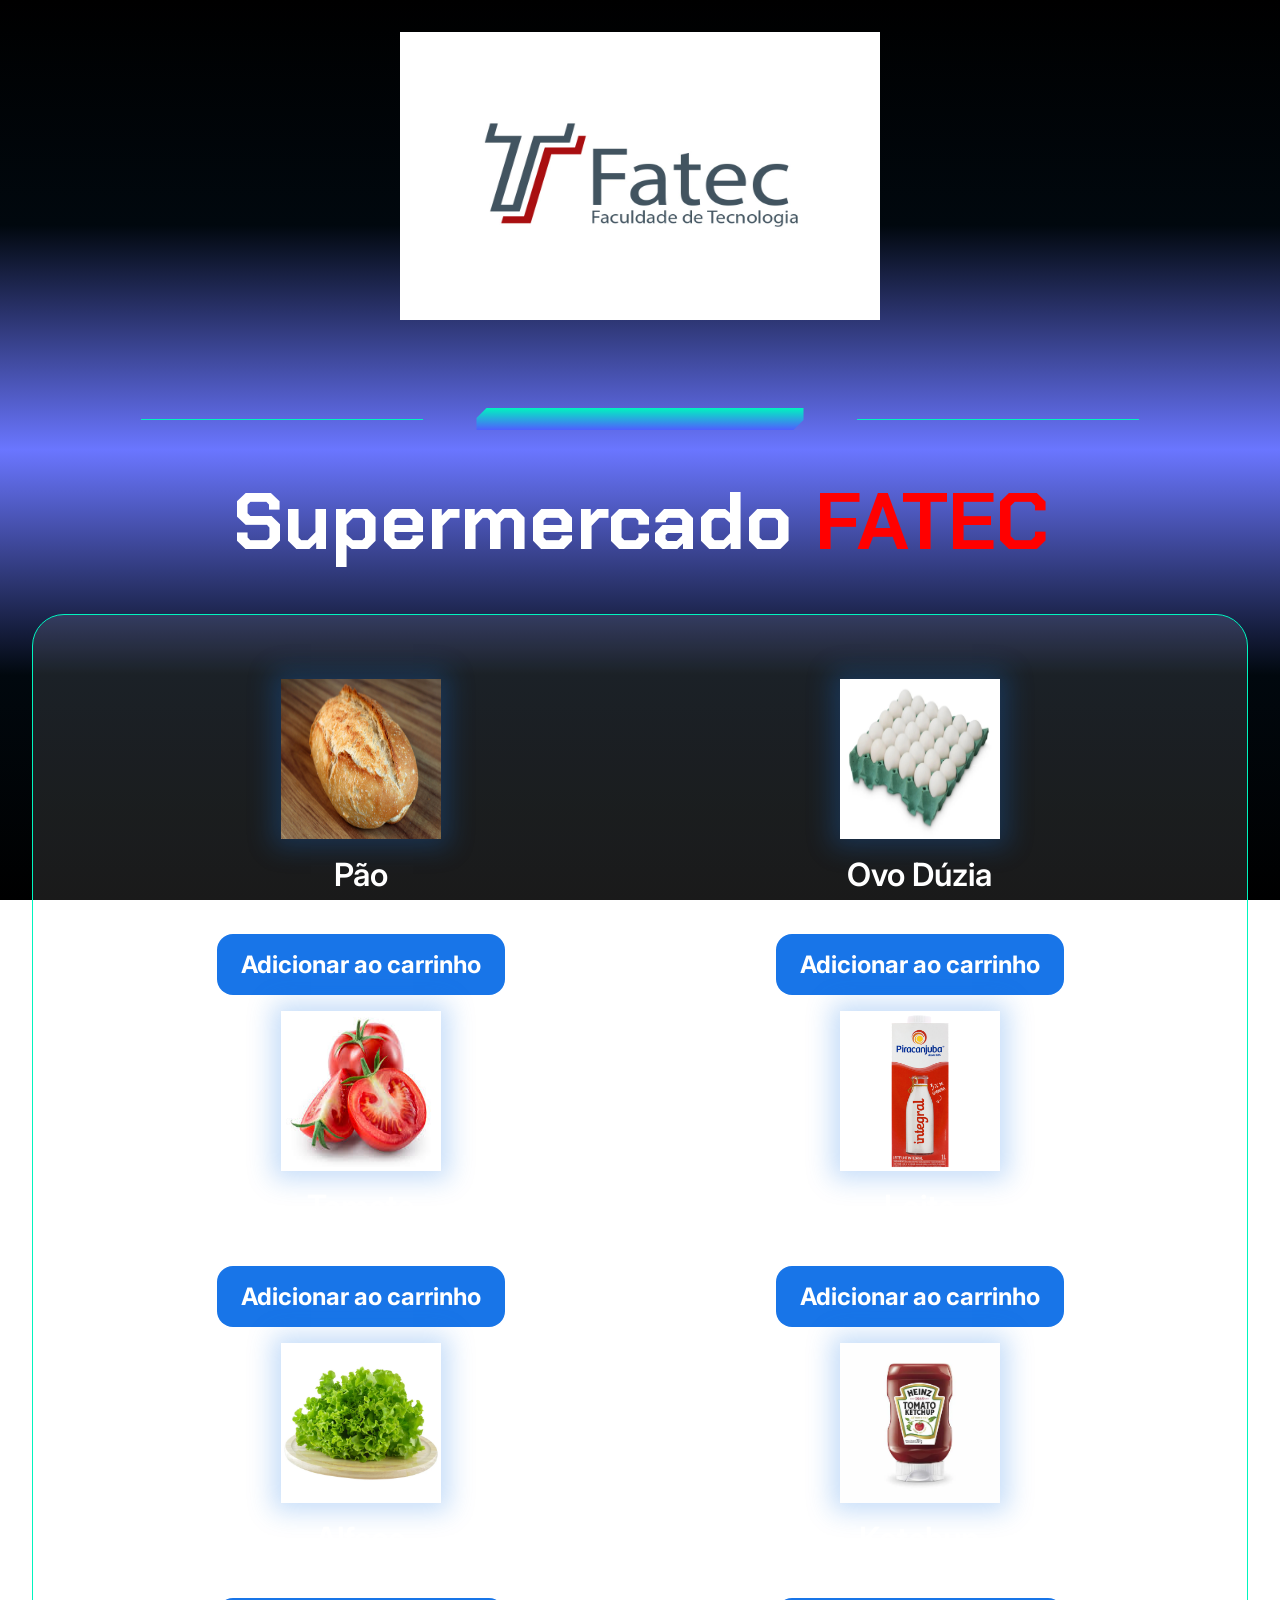
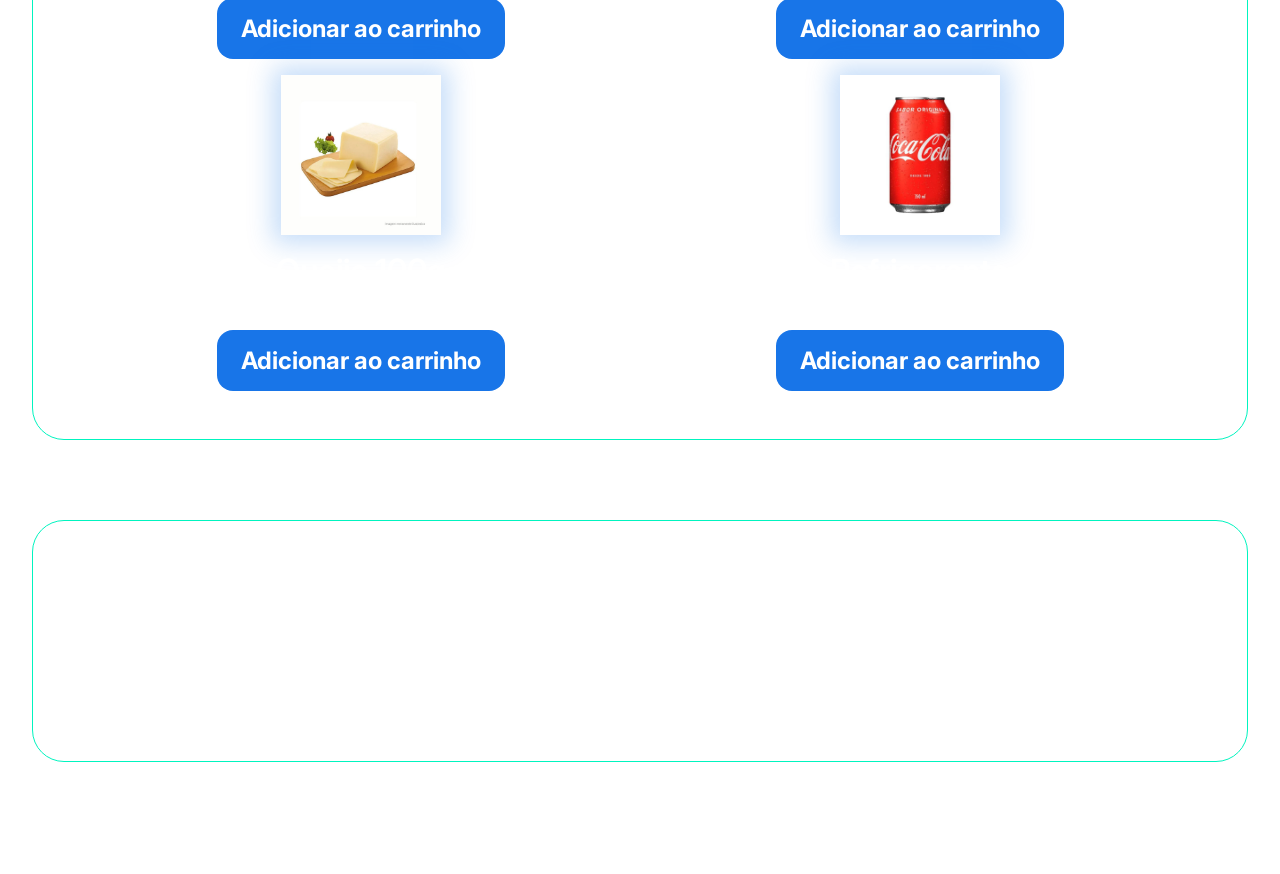
==== index.html @ 63b3322f "Adding files first commit" ====
<!DOCTYPE html>
<html lang="en">

<head>
    <meta charset="UTF-8">
    <meta name="viewport" content="width=device-width, initial-scale=1.0">
    <title>FATEC - MATEMÁTICA PARA COMPUTAÇÃO</title>
    <link rel="stylesheet" href="css/main.css">
</head>

<body class="body">
    <main class="container main">
        <img src="img/Logo-Fatec.jpg" alt="Logo FATEC">
        <section class="divisor">
            <div class="divisor__line"></div>
            <img src="img/fade_bar.svg" alt="Visual bar" class="divisor__bar">
            <div class="divisor__line"></div>
        </section>
        <h1 class="page-title">Supermercado <span class="page-title__emphasis">FATEC</span></h1>
        <section class="dashboard">
            <ul class="dashboard__items">
            <div>
                <li class="dashboard__items__item" id="item-1">
                    <div class="dashboard__item__img">
                        <img src="img/pao.jpg" alt="Pão Francês">
                    </div>
                    <p class="dashboard__item__name">Pão</p>
                    <a onclick="addCarrinho(0)" href="#" class="dashboard__item__button">Adicionar ao carrinho</a>
                </li>
                <li class="dashboard__items__item" id="item-2">
                    <div class="dashboard__item__img">
                        <img src="img/tomate.jpg" alt="Tomates cortados">
                    </div>
                    <p class="dashboard__item__name">Tomate</p>
                    <a onclick="addCarrinho(1)" href="#" class="dashboard__item__button">Adicionar ao carrinho</a>
                </li>
                <li class="dashboard__items__item" id="item-3">
                    <div class="dashboard__item__img">
                        <img src="img/alface.jpg" alt="Alface fresca">
                    </div>
                    <p class="dashboard__item__name">Alface</p>
                    <a onclick="addCarrinho(2)" href="#" class="dashboard__item__button">Adicionar ao carrinho</a>
                </li>
                <li class="dashboard__items__item" id="item-4">
                    <div class="dashboard__item__img dashboard__item__img--rented">
                        <img src="img/queijo.jpg" alt="Bloco de queijo e algumas fatias">
                    </div>
                    <p class="dashboard__item__name">Queijo 100g</p>
                    <a onclick="addCarrinho(3)" href="#" class="dashboard__item__button">Adicionar ao carrinho</a>
                </li>
            </div>
            <div>
                <li class="dashboard__items__item" id="item-5">
                    <div class="dashboard__item__img dashboard__item__img--rented">
                        <img src="img/ovo.jpg" alt="Caixa de ovos">
                    </div>
                    <p class="dashboard__item__name">Ovo Dúzia</p>
                    <a onclick="addCarrinho(4)" href="#" class="dashboard__item__button">Adicionar ao carrinho</a>
                </li>
                <li class="dashboard__items__item" id="item-6">
                    <div class="dashboard__item__img dashboard__item__img--rented">
                        <img src="img/leite.jpg" alt="Capa jogo Takenoko">
                    </div>
                    <p class="dashboard__item__name">Leite</p>
                    <a onclick="addCarrinho(5)" href="#" class="dashboard__item__button">Adicionar ao carrinho</a>
                </li>
                <li class="dashboard__items__item" id="item-7">
                    <div class="dashboard__item__img dashboard__item__img--rented">
                        <img src="img/ketchup.jpg" alt="Capa jogo Takenoko">
                    </div>
                    <p class="dashboard__item__name">Ketchup</p>
                    <a onclick="addCarrinho(6)" href="#" class="dashboard__item__button">Adicionar ao carrinho</a>
                </li>
                <li class="dashboard__items__item" id="item-8">
                    <div class="dashboard__item__img dashboard__item__img--rented">
                        <img src="img/refrigerante.jpg" alt="Capa jogo Takenoko">
                    </div>
                    <p class="dashboard__item__name">Refrigerante</p>
                    <a onclick="addCarrinho(7)" href="#" class="dashboard__item__button">Adicionar ao carrinho</a>
                </li>
            </div>
            </ul>
            <ul id="cart">
                <!-- Lista de compras será preenchida aqui -->
            </ul>
        </section>
        <section class="dashboard__return">
            <h2 class="page-title">Sua compra:</h2>
            
            <div class="dashboard__return__sugestion"></div>
        </section>
    </main>

    <script src="js/app.js"></script>
</body>

</html>
---- css/main.css ----
@import url(_reset.css);
@import url('https://fonts.googleapis.com/css2?family=Chakra+Petch:wght@700&family=Inter:wght@600;700&display=swap');

.body {
    color: #FFFFFF;

    min-height: 100vh;

    background: rgb(0, 0, 0);
    background: linear-gradient(to bottom, rgba(0, 0, 0, 1) 0%, rgba(1, 8, 14, 1) 25%, rgba(80, 94, 255, 0.85) 50%, rgba(1, 8, 14, 1) 75%, rgba(0, 0, 0, 1) 100%);
    background-repeat: no-repeat;
    background-attachment: fixed;

    display: flex;
    flex-direction: column;
    justify-content: center;

    padding: 2rem;
}

@media screen and (min-width: 1440px) {
    .body {
        padding: 2rem calc((100vw - 1086px)/2);
    }
}

.main {
    display: flex;
    flex-direction: column;
    align-items: center;
}

main>img {
    width: 30rem;
    height: 18rem;
}

.divisor {
    display: flex;
    gap: 53px;
    align-items: center;

    margin: 88px 0px 40px;
}

.divisor__line {
    height: 1px;
    width: 282px;
    background-color: #00F4BF;
}

.page-title {
    font-family: 'Chakra Petch', sans-serif;
    font-weight: 700;
    font-size: 5rem;

    margin-bottom: 2.5rem;
}

.page-title__emphasis {
    color: red;
}

.dashboard {
    background-color: rgba(255, 255, 255, 0.1);

    border-radius: 2rem;
    border-width: 1px;
    border-style: solid;
    border-color: #00F4BF;

    padding: 3rem;
    width: 100%;
}

.dashboard__items {
    display: flex;
    justify-content: space-around;
}

li img {
    width: 10rem;
    height: 10rem;
}
.dashboard__items__item {
    display: flex;
    flex-direction: column;
    align-items: center;
    justify-content: flex-start;

    font-family: 'Inter', sans-serif;
}

.dashboard__item__img {
    box-shadow: 0px 0px 24px 8px rgba(24, 118, 232, 0.25);

    margin-bottom: 1rem;
    
    margin-top: 1rem;
}

.dashboard__item__name {
    font-weight: 600;
    font-size: 2rem;

    margin-bottom: 2.5rem;
}

.dashboard__item__button {
    display: flex;
    justify-content: center;

    font-weight: 700;
    font-size: 1.5rem;

    padding: 1rem 1.5rem;
    min-width: 13rem;

    border-radius: 1rem;

    background-color: #1875E8;
}

.dashboard__item__button--return {
    background-color: #01080E;
}

.dashboard__return {
    background-color: rgba(255, 255, 255, 0.1);

    border-radius: 2rem;
    border-width: 1px;
    border-style: solid;
    border-color: #00F4BF;

    padding: 3rem;
    width: 100%;
    margin: 5rem;
}
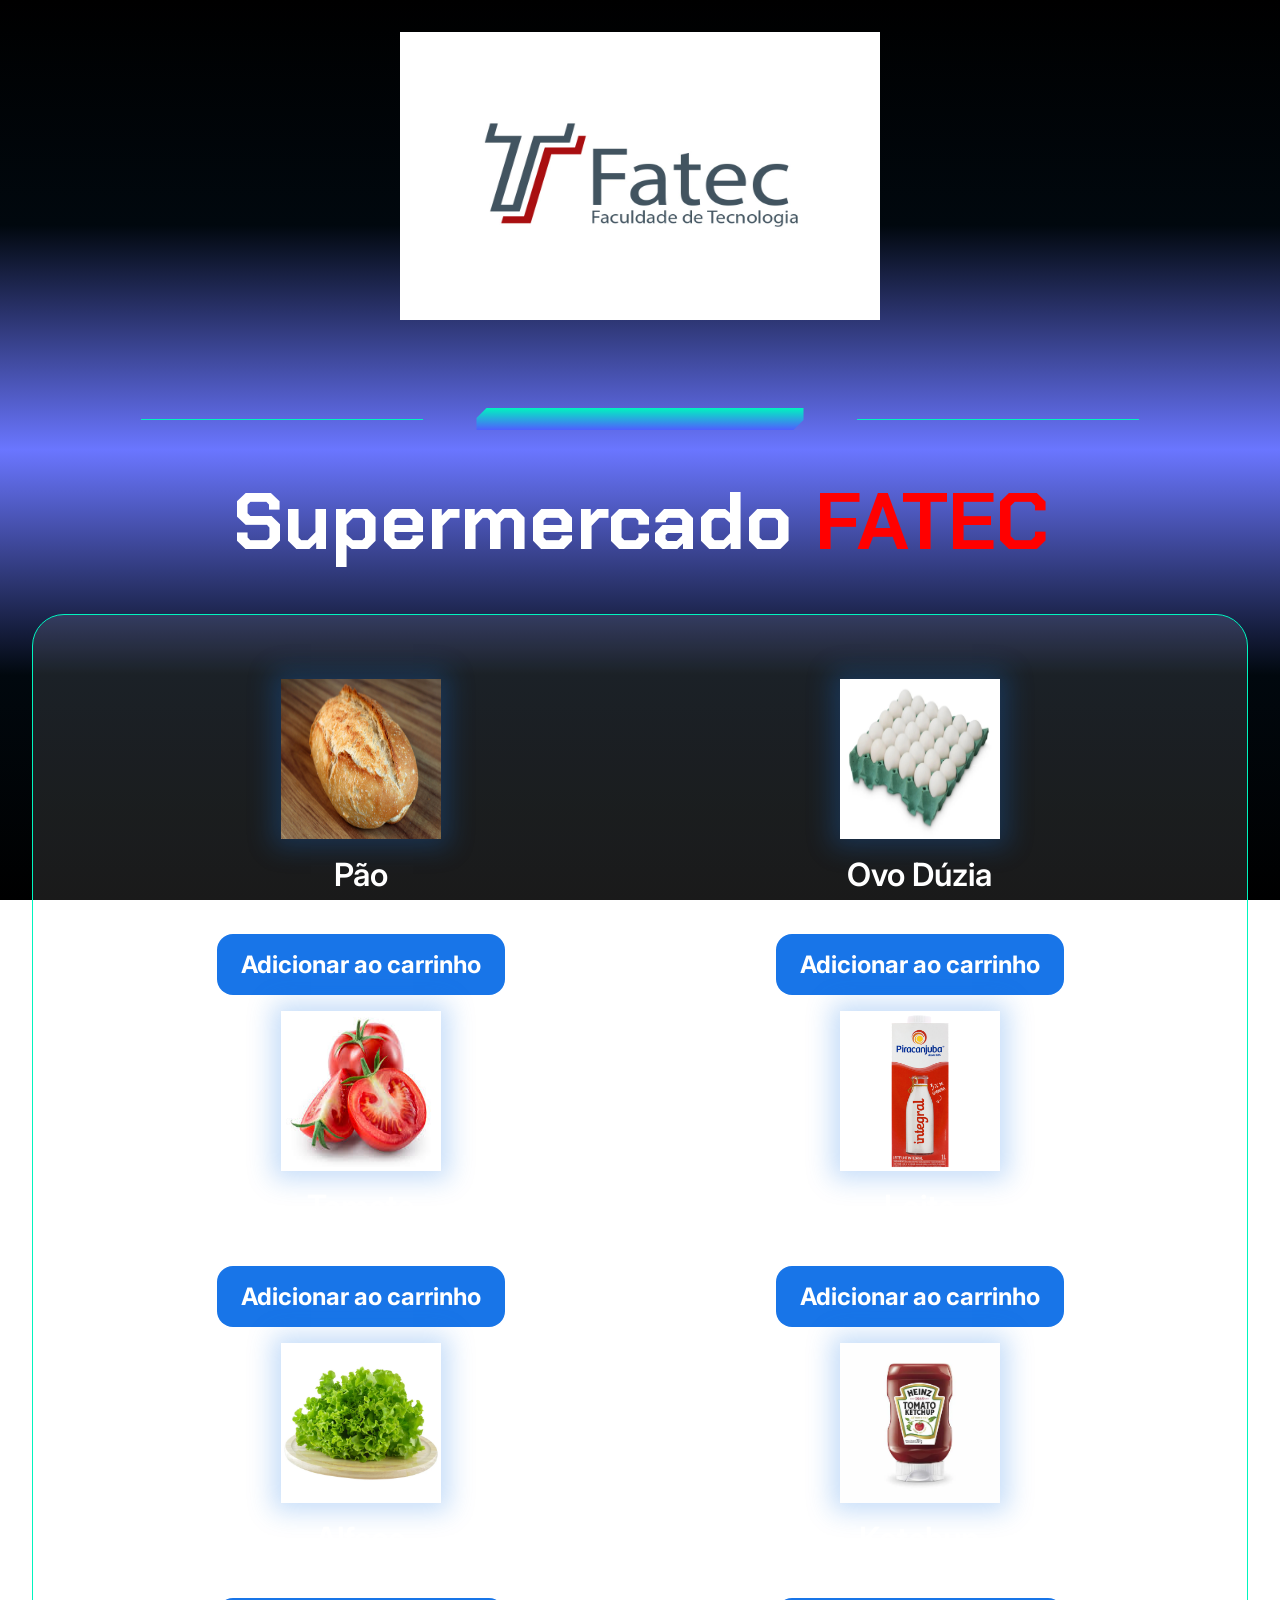
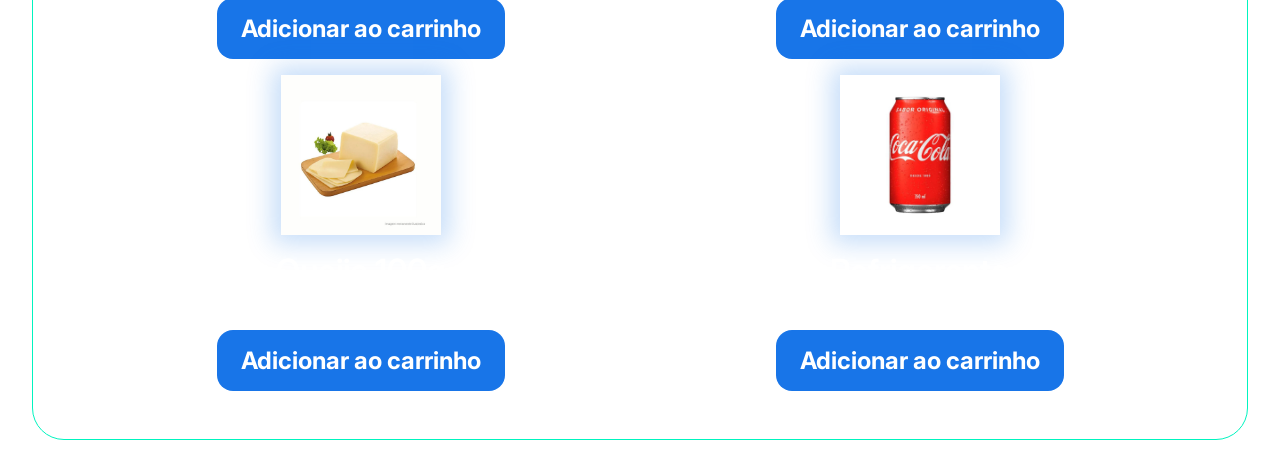
==== commit c2652bd0: "Primeiro commit com arquivos existentes" ====
--- a/index.html
+++ b/index.html
@@ -79,12 +79,14 @@
                     <a onclick="addCarrinho(7)" href="#" class="dashboard__item__button">Adicionar ao carrinho</a>
                 </li>
             </div>
-            </ul>
-            <ul id="cart">
-                <!-- Lista de compras será preenchida aqui -->
-            </ul>
         </section>
-        <section class="dashboard__return">
+        <section class="dashboard__cart disabled">
+            <label for="cart" id="cart__label">Carrinho:</label>
+            <ul id="cart"></ul>
+            <p id="cart__total">Total: R$ 0,00</p>
+            <button id="cart__button" class="dashboard__cart__button" onclick="finalizarCompra()">Finalizar Compra</button>
+        </section>
+        <section class="dashboard__return disabled">
             <h2 class="page-title">Sua compra:</h2>
             
             <div class="dashboard__return__sugestion"></div>
--- a/css/main.css
+++ b/css/main.css
@@ -106,12 +106,13 @@
     margin-bottom: 2.5rem;
 }
 
-.dashboard__item__button {
+.dashboard__item__button, .dashboard__cart__button {
     display: flex;
     justify-content: center;
 
     font-weight: 700;
     font-size: 1.5rem;
+    color: white;
 
     padding: 1rem 1.5rem;
     min-width: 13rem;
@@ -121,11 +122,8 @@
     background-color: #1875E8;
 }
 
-.dashboard__item__button--return {
-    background-color: #01080E;
-}
 
-.dashboard__return {
+.dashboard__return, .dashboard__cart {
     background-color: rgba(255, 255, 255, 0.1);
 
     border-radius: 2rem;
@@ -138,4 +136,47 @@
     margin: 5rem;
 }
 
+.dashboard__cart {
+    display: flex;
+    flex-direction: column;
+    align-items: center;
+}
 
+#cart__label {
+    align-self: flex-start;
+    
+    font-family: 'Chakra Petch', sans-serif;
+    font-weight: 700;
+    font-size: 3rem;
+
+    margin-bottom: 2rem;
+}
+
+#cart {
+    display: flex;
+    flex-direction: column;
+    align-items: center;
+    justify-content: center;
+
+    font-family: 'Inter', sans-serif;
+    font-weight: 700;
+    font-size: 1.5rem;
+
+    width: 100%;
+}
+ #cart__total {
+    align-self: end;
+    border: 1px solid #00F4BF;
+    border-radius: 1rem;
+    padding: 1rem;
+
+    font-family: 'Inter', sans-serif;
+    font-weight: 700;
+    font-size: 1.5rem;
+
+    margin: 2rem 0;;
+ }
+
+ .disabled {
+    display: none;
+}
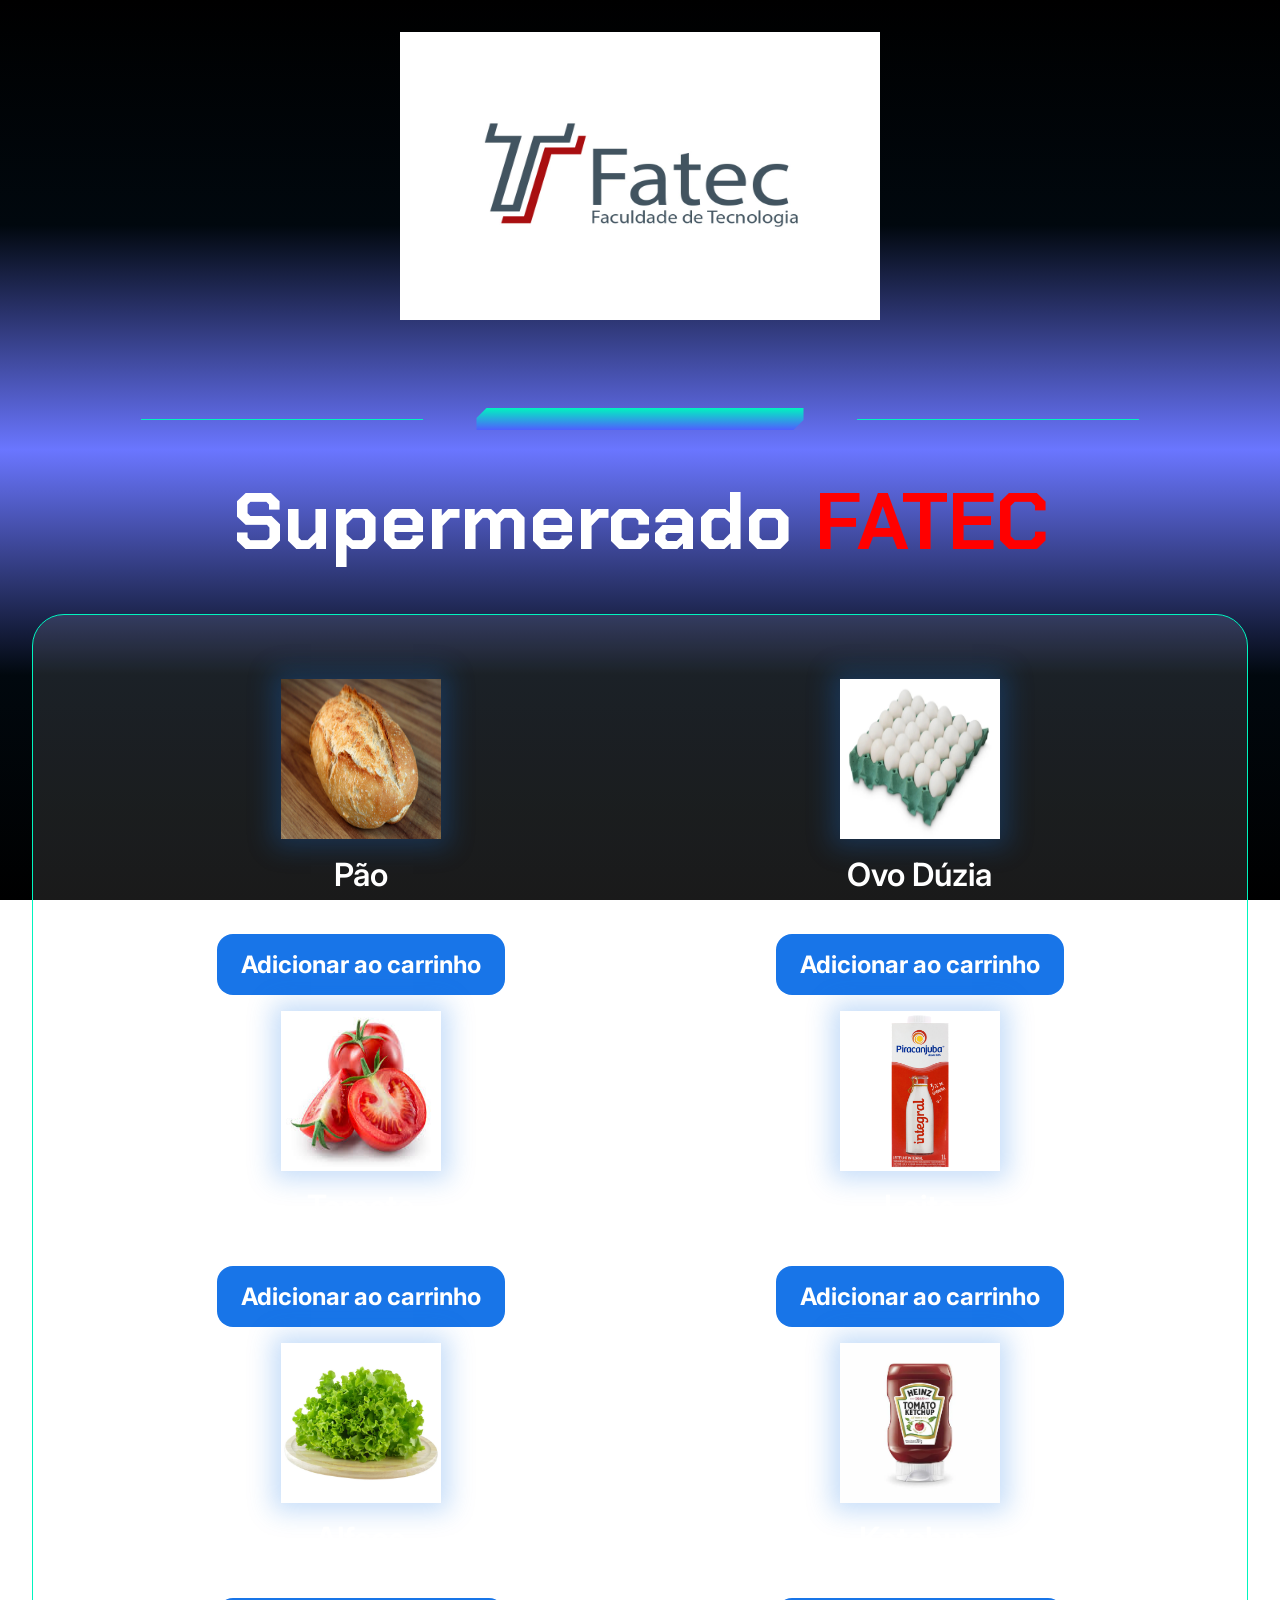
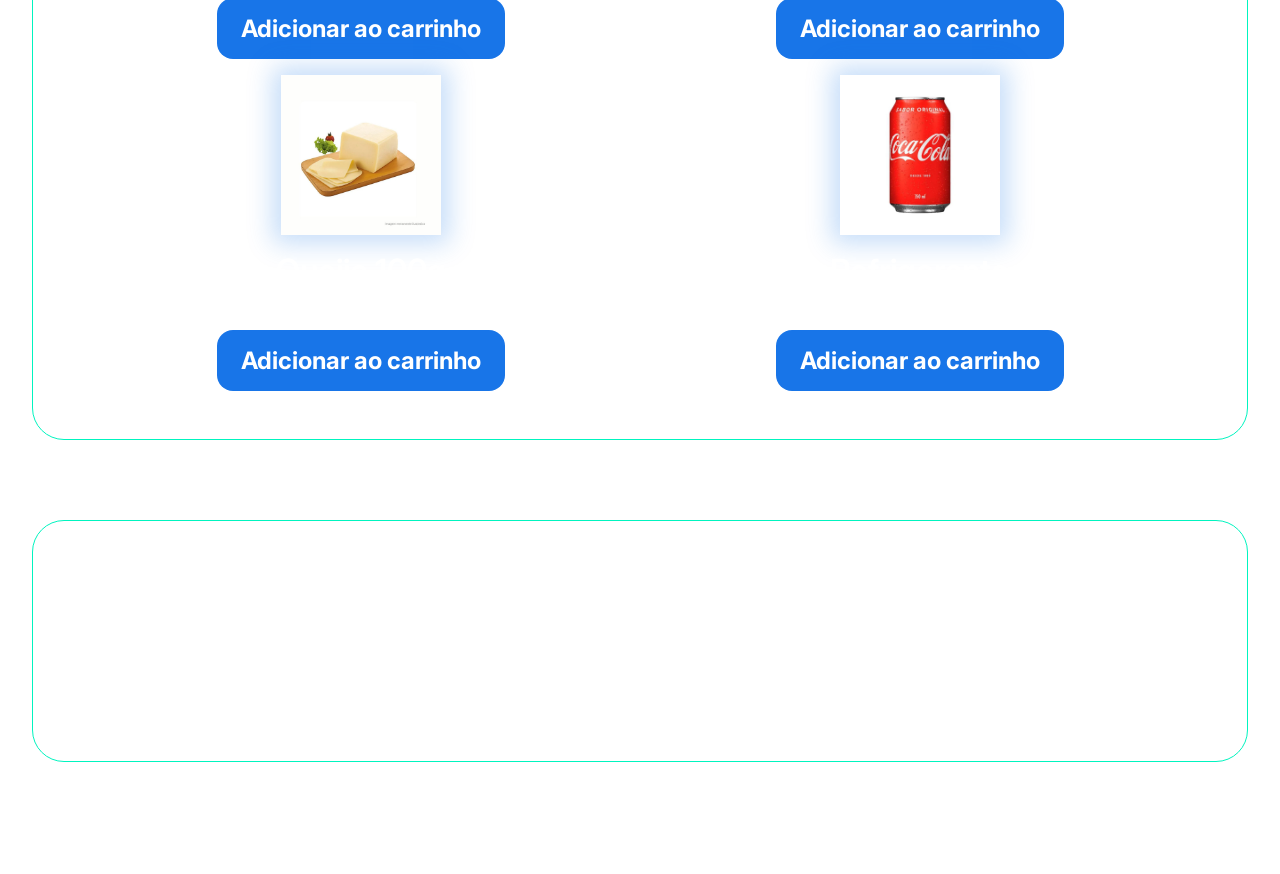
==== commit 9847edde: "Merge branch 'main' of https://github.com/marcknero/atvMat25" ====
--- a/index.html
+++ b/index.html
@@ -87,6 +87,12 @@
             <button id="cart__button" class="dashboard__cart__button" onclick="finalizarCompra()">Finalizar Compra</button>
         </section>
         <section class="dashboard__return disabled">
+            </ul>
+            <ul id="cart">
+                <!-- Lista de compras será preenchida aqui -->
+            </ul>
+        </section>
+        <section class="dashboard__return">
             <h2 class="page-title">Sua compra:</h2>
             
             <div class="dashboard__return__sugestion"></div>
--- a/css/main.css
+++ b/css/main.css
@@ -179,4 +179,4 @@
 
  .disabled {
     display: none;
-}+}
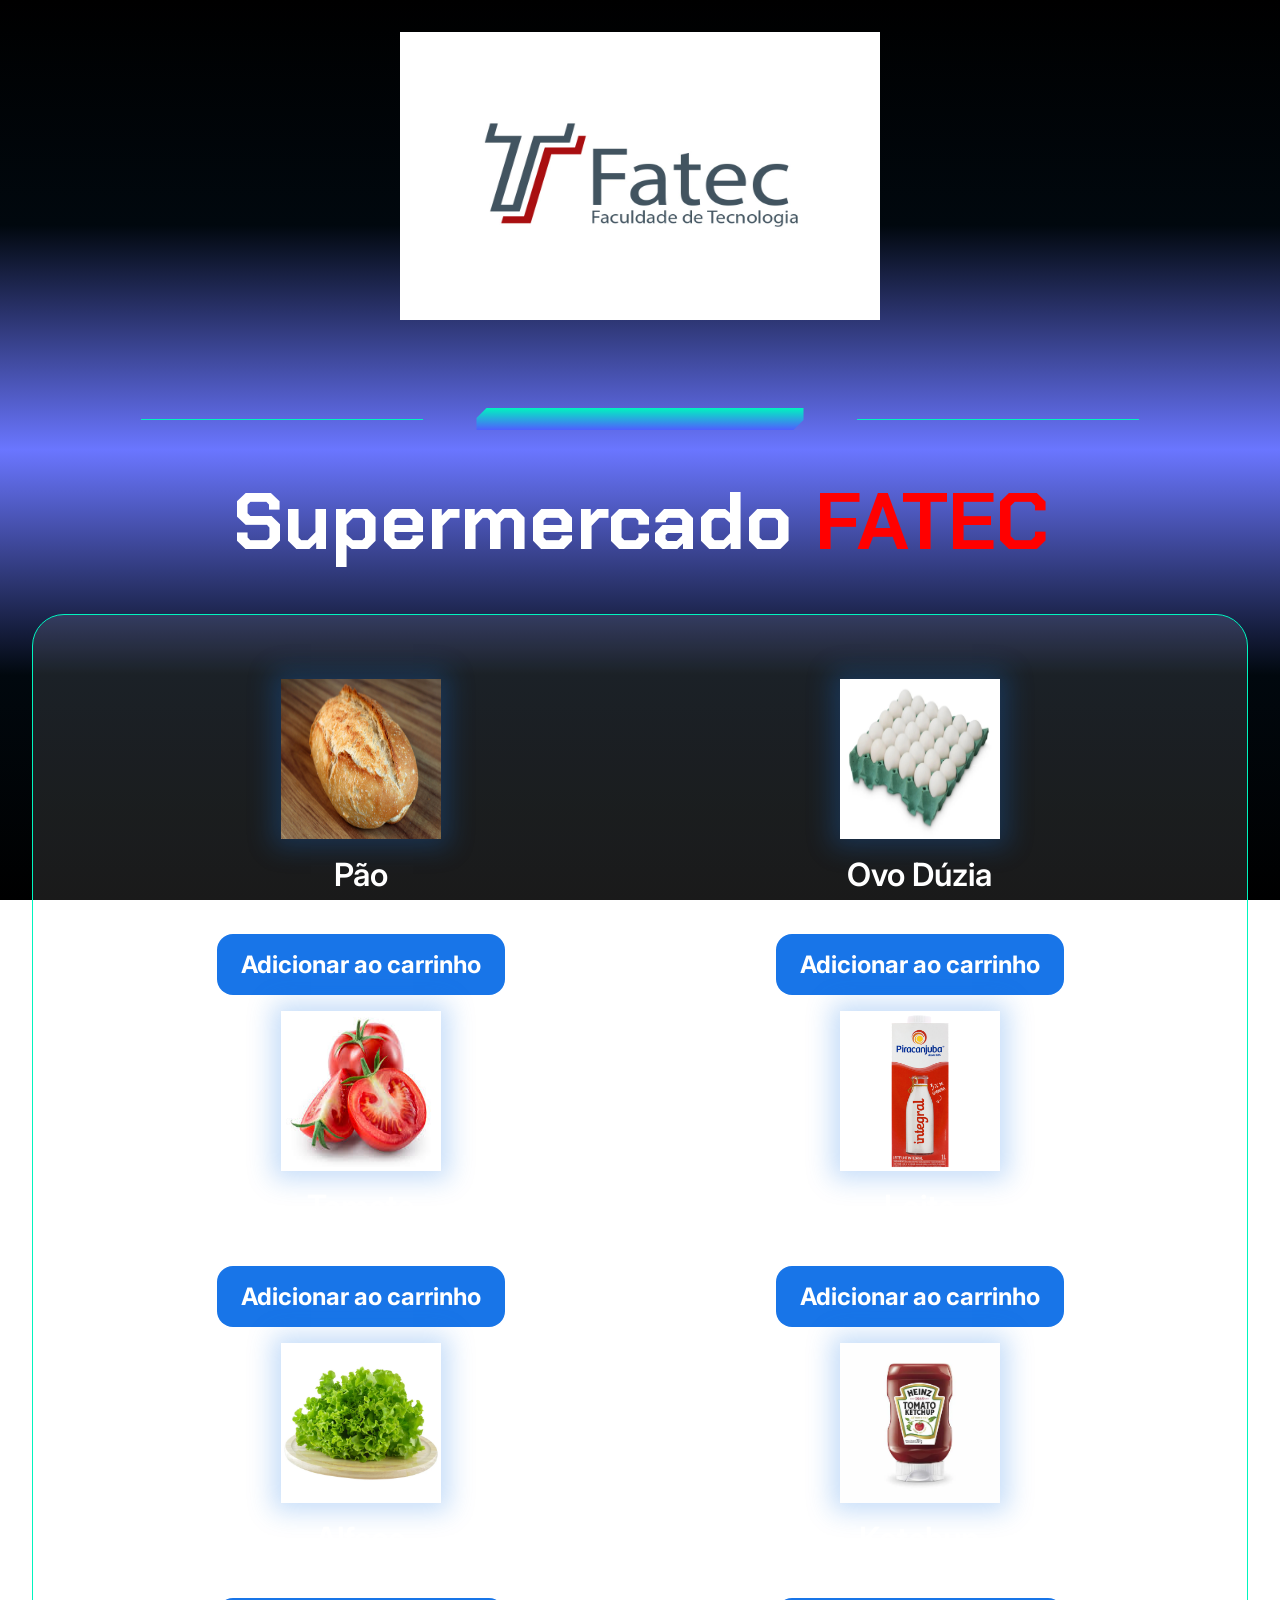
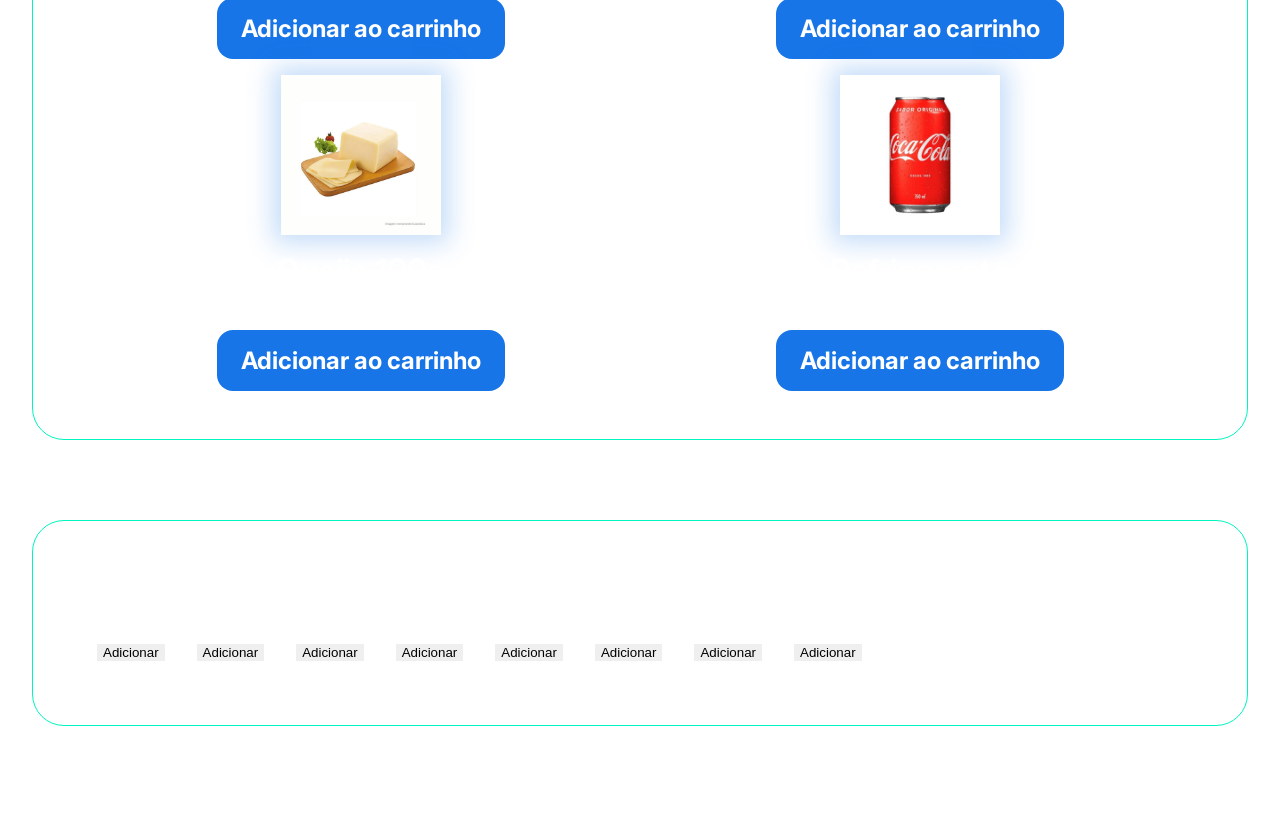
==== commit 0510cde2: "update atvMat" ====
--- a/index.html
+++ b/index.html
@@ -93,9 +93,7 @@
             </ul>
         </section>
         <section class="dashboard__return">
-            <h2 class="page-title">Sua compra:</h2>
-            
-            <div class="dashboard__return__sugestion"></div>
+            <div class="dashboard__return__sugestion" id="sugestoes"></div>
         </section>
     </main>
 
--- a/css/main.css
+++ b/css/main.css
@@ -180,3 +180,28 @@
  .disabled {
     display: none;
 }
+
+@media (max-width: 900px) {
+    .dashboard__items {
+        flex-direction: column;
+        align-items: center;
+    }
+    .dashboard__items__item {
+        margin-bottom: 2rem;
+    }
+    main > img {
+        width: 100%;
+        height: auto;
+    }
+    .dashboard, .dashboard__cart, .dashboard__return {
+        padding: 1rem;
+        margin: 2rem 0;
+        width: 100%;
+    }
+    .divisor__line {
+        width: 80px;
+    }
+    .page-title {
+        font-size: 2.5rem;
+    }
+}
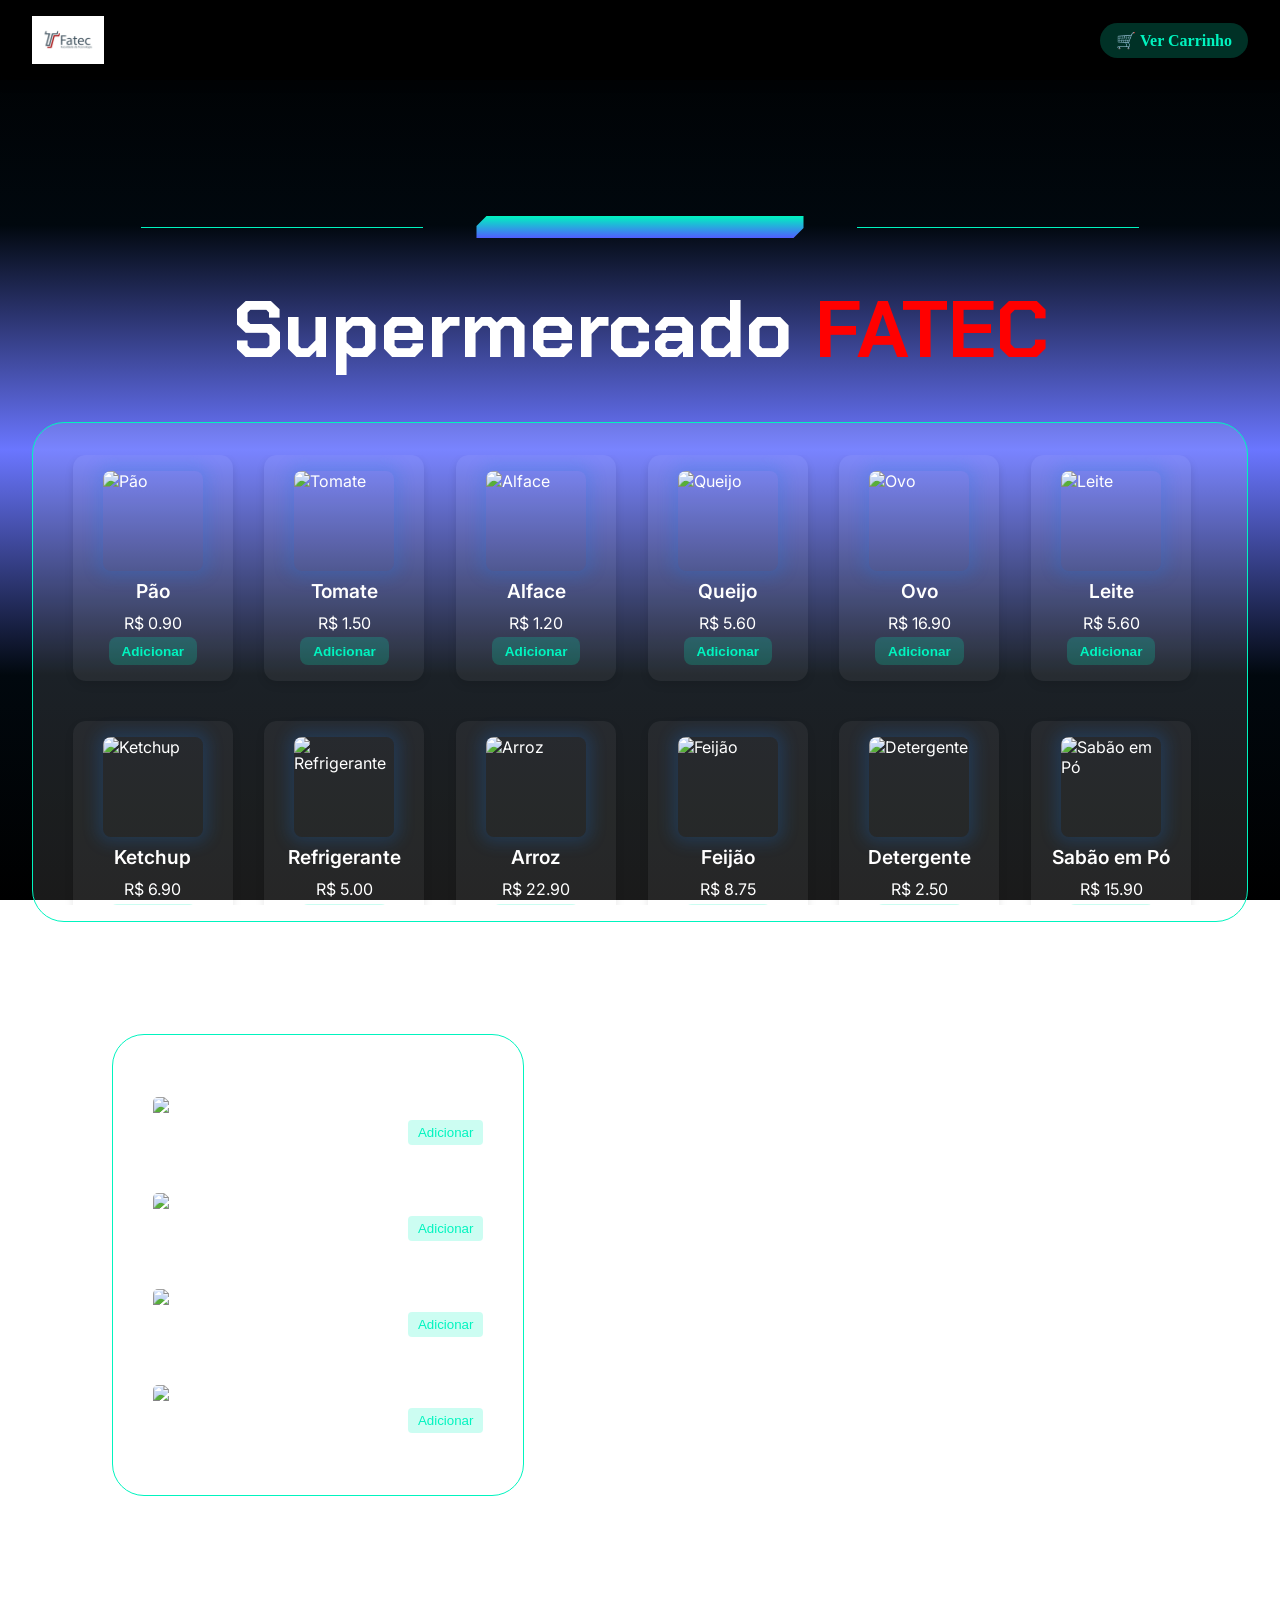
==== commit 55f772cb: "create alpha1" ====
--- a/index.html
+++ b/index.html
@@ -9,94 +9,49 @@
 </head>
 
 <body class="body">
+    <!-- Novo Header com logo e link para carrinho -->
+    <header class="header">
+        <div class="header__logo">
+            <img src="img/Logo-Fatec.jpg" alt="Logo FATEC">
+        </div>
+        <nav class="header__nav">
+            <a href="#cart-container" class="cart-link">🛒 Ver Carrinho</a>
+        </nav>
+    </header>
+    
     <main class="container main">
-        <img src="img/Logo-Fatec.jpg" alt="Logo FATEC">
         <section class="divisor">
             <div class="divisor__line"></div>
             <img src="img/fade_bar.svg" alt="Visual bar" class="divisor__bar">
             <div class="divisor__line"></div>
         </section>
         <h1 class="page-title">Supermercado <span class="page-title__emphasis">FATEC</span></h1>
+        
+        <!-- Container para produtos -->
         <section class="dashboard">
-            <ul class="dashboard__items">
-            <div>
-                <li class="dashboard__items__item" id="item-1">
-                    <div class="dashboard__item__img">
-                        <img src="img/pao.jpg" alt="Pão Francês">
-                    </div>
-                    <p class="dashboard__item__name">Pão</p>
-                    <a onclick="addCarrinho(0)" href="#" class="dashboard__item__button">Adicionar ao carrinho</a>
-                </li>
-                <li class="dashboard__items__item" id="item-2">
-                    <div class="dashboard__item__img">
-                        <img src="img/tomate.jpg" alt="Tomates cortados">
-                    </div>
-                    <p class="dashboard__item__name">Tomate</p>
-                    <a onclick="addCarrinho(1)" href="#" class="dashboard__item__button">Adicionar ao carrinho</a>
-                </li>
-                <li class="dashboard__items__item" id="item-3">
-                    <div class="dashboard__item__img">
-                        <img src="img/alface.jpg" alt="Alface fresca">
-                    </div>
-                    <p class="dashboard__item__name">Alface</p>
-                    <a onclick="addCarrinho(2)" href="#" class="dashboard__item__button">Adicionar ao carrinho</a>
-                </li>
-                <li class="dashboard__items__item" id="item-4">
-                    <div class="dashboard__item__img dashboard__item__img--rented">
-                        <img src="img/queijo.jpg" alt="Bloco de queijo e algumas fatias">
-                    </div>
-                    <p class="dashboard__item__name">Queijo 100g</p>
-                    <a onclick="addCarrinho(3)" href="#" class="dashboard__item__button">Adicionar ao carrinho</a>
-                </li>
-            </div>
-            <div>
-                <li class="dashboard__items__item" id="item-5">
-                    <div class="dashboard__item__img dashboard__item__img--rented">
-                        <img src="img/ovo.jpg" alt="Caixa de ovos">
-                    </div>
-                    <p class="dashboard__item__name">Ovo Dúzia</p>
-                    <a onclick="addCarrinho(4)" href="#" class="dashboard__item__button">Adicionar ao carrinho</a>
-                </li>
-                <li class="dashboard__items__item" id="item-6">
-                    <div class="dashboard__item__img dashboard__item__img--rented">
-                        <img src="img/leite.jpg" alt="Capa jogo Takenoko">
-                    </div>
-                    <p class="dashboard__item__name">Leite</p>
-                    <a onclick="addCarrinho(5)" href="#" class="dashboard__item__button">Adicionar ao carrinho</a>
-                </li>
-                <li class="dashboard__items__item" id="item-7">
-                    <div class="dashboard__item__img dashboard__item__img--rented">
-                        <img src="img/ketchup.jpg" alt="Capa jogo Takenoko">
-                    </div>
-                    <p class="dashboard__item__name">Ketchup</p>
-                    <a onclick="addCarrinho(6)" href="#" class="dashboard__item__button">Adicionar ao carrinho</a>
-                </li>
-                <li class="dashboard__items__item" id="item-8">
-                    <div class="dashboard__item__img dashboard__item__img--rented">
-                        <img src="img/refrigerante.jpg" alt="Capa jogo Takenoko">
-                    </div>
-                    <p class="dashboard__item__name">Refrigerante</p>
-                    <a onclick="addCarrinho(7)" href="#" class="dashboard__item__button">Adicionar ao carrinho</a>
-                </li>
+            <div id="products-container" class="dashboard__items">
+                <!-- Produtos serão inseridos aqui via JS -->
             </div>
         </section>
-        <section class="dashboard__cart disabled">
-            <label for="cart" id="cart__label">Carrinho:</label>
-            <ul id="cart"></ul>
-            <p id="cart__total">Total: R$ 0,00</p>
-            <button id="cart__button" class="dashboard__cart__button" onclick="finalizarCompra()">Finalizar Compra</button>
-        </section>
-        <section class="dashboard__return disabled">
-            </ul>
-            <ul id="cart">
-                <!-- Lista de compras será preenchida aqui -->
-            </ul>
-        </section>
-        <section class="dashboard__return">
-            <div class="dashboard__return__sugestion" id="sugestoes"></div>
-        </section>
+        
+        <!-- Wrapper para carrinho e sugestões lado a lado -->
+        <div class="cart-suggestions-wrapper">
+            <!-- Container para o carrinho -->
+            <section class="dashboard__cart" id="cart-container">
+                <h2>Seu Carrinho</h2>
+                <ul id="cart"></ul>
+                <p id="cart__total">Total: R$ 0.00</p>
+            </section>
+            
+            <!-- Container para sugestões -->
+            <section class="dashboard__return" id="sugestoes-container">
+                <!-- Sugestões serão inseridas aqui via JS -->
+            </section>
+        </div>
+        
+        <!-- Alert para notificações -->
+        <div id="alert" class="alert hidden"></div>
     </main>
-
     <script src="js/app.js"></script>
 </body>
 
--- a/css/main.css
+++ b/css/main.css
@@ -24,7 +24,51 @@
     }
 }
 
+/* Header styling */
+.header {
+    position: fixed;
+    top: 0;
+    left: 0;
+    right: 0;
+    display: flex;
+    justify-content: space-between;
+    align-items: center;
+    padding: 1rem 2rem;
+    background-color: rgba(0, 0, 0, 0.8);
+    backdrop-filter: blur(10px);
+    z-index: 1000;
+    box-shadow: 0 2px 10px rgba(0, 0, 0, 0.3);
+}
+
+.header__logo img {
+    height: 3rem;
+    width: auto;
+}
+
+.header__nav {
+    display: flex;
+    align-items: center;
+}
+
+.cart-link {
+    display: inline-flex;
+    align-items: center;
+    background-color: rgba(0, 244, 191, 0.2);
+    color: #00F4BF;
+    padding: 0.5rem 1rem;
+    border-radius: 2rem;
+    font-weight: bold;
+    transition: all 0.2s ease;
+}
+
+.cart-link:hover {
+    background-color: rgba(0, 244, 191, 0.4);
+    transform: translateY(-2px);
+}
+
+/* Adjust main content to account for fixed header */
 .main {
+    margin-top: 6rem;
     display: flex;
     flex-direction: column;
     align-items: center;
@@ -63,24 +107,50 @@
 
 .dashboard {
     background-color: rgba(255, 255, 255, 0.1);
-
     border-radius: 2rem;
     border-width: 1px;
     border-style: solid;
     border-color: #00F4BF;
-
-    padding: 3rem;
+    padding: 2rem;
     width: 100%;
+    max-height: 500px; /* Fixed height for container */
+    overflow: hidden; /* Hide overflow */
 }
 
 .dashboard__items {
     display: flex;
+    flex-direction: column;
+    max-height: 450px; /* Slightly smaller than parent to account for padding */
+    overflow-y: auto; /* Enable vertical scrolling */
+    padding-right: 1rem; /* Space for scrollbar */
+}
+
+/* Custom scrollbar styling */
+.dashboard__items::-webkit-scrollbar {
+    width: 8px;
+}
+
+.dashboard__items::-webkit-scrollbar-track {
+    background: rgba(255, 255, 255, 0.1);
+    border-radius: 4px;
+}
+
+.dashboard__items::-webkit-scrollbar-thumb {
+    background: #00F4BF;
+    border-radius: 4px;
+}
+
+.dashboard__items > div {
+    display: flex;
+    flex-wrap: wrap;
     justify-content: space-around;
+    gap: 1rem;
 }
 
 li img {
-    width: 10rem;
-    height: 10rem;
+    width: 100px; /* Smaller images */
+    height: 100px;
+    object-fit: cover;
 }
 .dashboard__items__item {
     display: flex;
@@ -89,21 +159,33 @@
     justify-content: flex-start;
 
     font-family: 'Inter', sans-serif;
+    width: 160px; /* Smaller fixed width */
+    margin-bottom: 1.5rem;
+    background-color: rgba(255, 255, 255, 0.05);
+    padding: 1rem;
+    border-radius: 0.8rem;
+    box-shadow: 0 4px 8px rgba(0, 0, 0, 0.1);
+    transition: transform 0.2s ease;
+}
+
+.dashboard__items__item:hover {
+    transform: translateY(-3px);
 }
 
 .dashboard__item__img {
-    box-shadow: 0px 0px 24px 8px rgba(24, 118, 232, 0.25);
-
-    margin-bottom: 1rem;
-    
-    margin-top: 1rem;
+    box-shadow: 0px 0px 16px 6px rgba(24, 118, 232, 0.2);
+
+    margin-bottom: 0.5rem;
+    border-radius: 0.5rem;
+    overflow: hidden;
 }
 
 .dashboard__item__name {
     font-weight: 600;
-    font-size: 2rem;
-
-    margin-bottom: 2.5rem;
+    font-size: 1.2rem;
+
+    margin-bottom: 0.6rem;
+    text-align: center;
 }
 
 .dashboard__item__button, .dashboard__cart__button {
@@ -111,17 +193,24 @@
     justify-content: center;
 
     font-weight: 700;
-    font-size: 1.5rem;
-    color: white;
-
-    padding: 1rem 1.5rem;
-    min-width: 13rem;
-
-    border-radius: 1rem;
-
-    background-color: #1875E8;
-}
-
+    font-size: 0.85rem;
+    color: #00F4BF;
+
+    padding: 0.4rem 0.8rem;
+    min-width: auto;
+
+    border-radius: 0.5rem;
+    cursor: pointer;
+    text-align: center;
+    transition: background-color 0.2s ease;
+
+    background-color: rgba(0, 244, 191, 0.2);
+    margin-top: 0.3rem;
+}
+
+.dashboard__item__button:hover, .dashboard__cart__button:hover {
+    background-color: rgba(0, 244, 191, 0.4);
+}
 
 .dashboard__return, .dashboard__cart {
     background-color: rgba(255, 255, 255, 0.1);
@@ -140,6 +229,7 @@
     display: flex;
     flex-direction: column;
     align-items: center;
+    flex: 0.65; /* 65% do espaço disponível */
 }
 
 #cart__label {
@@ -181,6 +271,61 @@
     display: none;
 }
 
+.alert {
+    position: fixed;
+    top: 20px;
+    left: 50%;
+    transform: translateX(-50%);
+    background-color: rgba(0, 244, 191, 0.9);
+    color: #000;
+    padding: 15px 25px;
+    border-radius: 5px;
+    z-index: 1000;
+    font-weight: bold;
+    box-shadow: 0 4px 8px rgba(0, 0, 0, 0.2);
+    transition: opacity 0.5s ease;
+}
+
+.hidden {
+    display: none;
+}
+
+.fade-out {
+    opacity: 0;
+}
+
+.cart-badge {
+    display: inline-flex;
+    align-items: center;
+    justify-content: center;
+    background-color: red;
+    color: white;
+    border-radius: 50%;
+    width: 1.5rem;
+    height: 1.5rem;
+    font-size: 0.8rem;
+    margin-left: 0.5rem;
+}
+
+.cart-suggestions-wrapper {
+    display: flex;
+    width: 100%;
+    gap: 2rem;
+    margin: 2rem 0;
+}
+
+.dashboard__return {
+    flex: 0.35; /* 35% do espaço disponível */
+    background-color: rgba(255, 255, 255, 0.1);
+    border-radius: 2rem;
+    border-width: 1px;
+    border-style: solid;
+    border-color: #00F4BF;
+    padding: 2rem;
+    /* Mantendo os estilos existentes */
+}
+
+/* Responsividade para telas menores */
 @media (max-width: 900px) {
     .dashboard__items {
         flex-direction: column;
@@ -204,4 +349,18 @@
     .page-title {
         font-size: 2.5rem;
     }
+    .cart-suggestions-wrapper {
+        flex-direction: column;
+    }
+    
+    .dashboard__cart,
+    .dashboard__return {
+        width: 100%;
+        margin-bottom: 2rem;
+    }
+}
+
+/* Make sure the cart section has an ID for scroll navigation */
+#cart-container {
+    scroll-margin-top: 5rem; /* Adds margin when scrolling to this element */
 }
